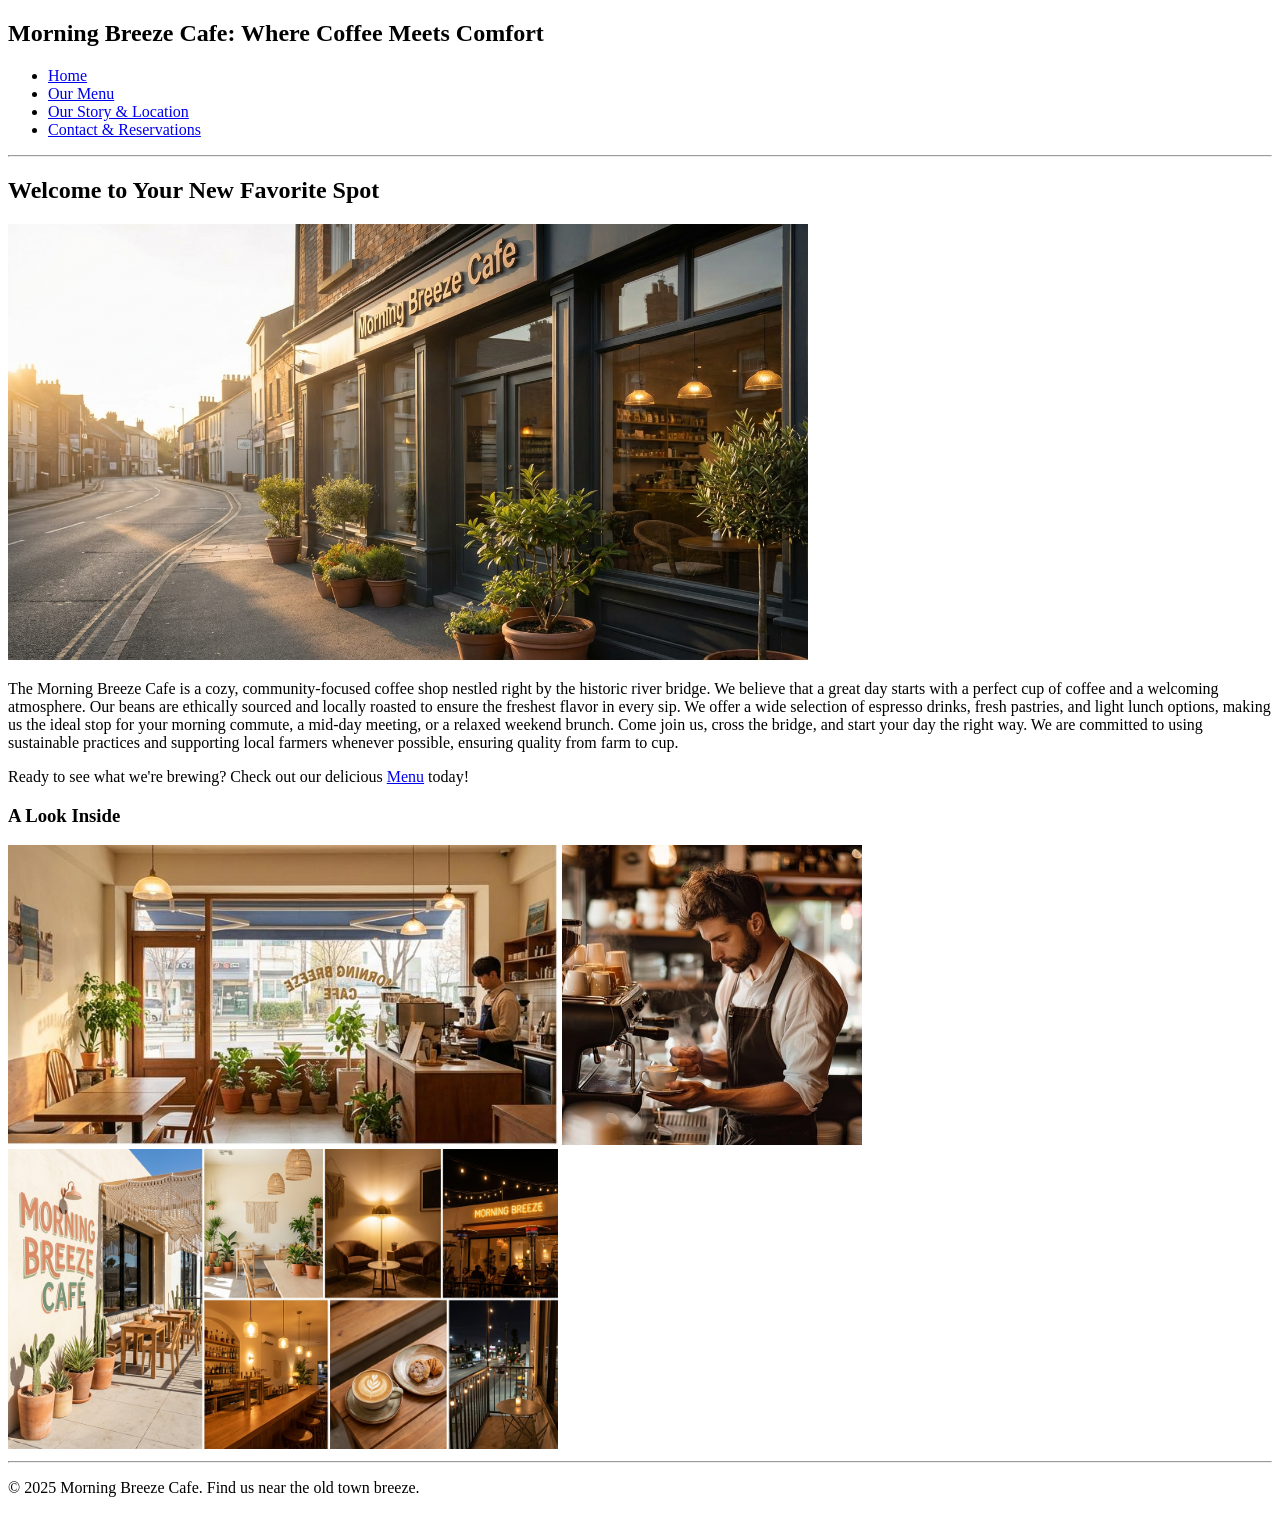
==== index.html @ 4a3900a1 "adding new html files" ====
<!DOCTYPE html>
<html lang="en">
<head>
    <meta charset="UTF-8">
    <title>Morning Breeze Cafe - Your Daily Brew</title>
</head>
<body>

    <nav>
        <h1>Morning Breeze Cafe: Where Coffee Meets Comfort</h1>
        <ul>
            <li><a href="index.html">Home</a></li>
            <li><a href="menu.html">Our Menu</a></li>
            <li><a href="about.html">Our Story & Location</a></li>
            <li><a href="contact.html">Contact & Reservations</a></li>
        </ul>
        <hr>
    </nav>

    <h2>Welcome to Your New Favorite Spot</h2>
    <img src="our cafe.jpg" alt="our cafe" width="800">

    <p>
        The Morning Breeze Cafe is a cozy, community-focused coffee shop nestled right by the historic river bridge. We believe that a great day starts with a perfect cup of coffee and a welcoming atmosphere. Our beans are ethically sourced and locally roasted to ensure the freshest flavor in every sip. We offer a wide selection of espresso drinks, fresh pastries, and light lunch options, making us the ideal stop for your morning commute, a mid-day meeting, or a relaxed weekend brunch. Come join us, cross the bridge, and start your day the right way. We are committed to using sustainable practices and supporting local farmers whenever possible, ensuring quality from farm to cup.
    </p>

    <p>
        Ready to see what we're brewing? Check out our delicious <a href="menu.html">Menu</a> today!
    </p>

    <h3>A Look Inside</h3>
    <img src="inside (2).jpg" alt="Interior view of Morning Breeze Cafe" width="550">
    <img src="barista making coffe.jpg" alt="A barista making coffee at the espresso machine" width="300">
    <img src="cafet area.jpg" alt="Interior view of the cafe with cozy chairs and tables" width="550">
    
    <hr>
    
    <footer>
        <p>&copy; 2025 Morning Breeze Cafe. Find us near the old town breeze.</p>
    </footer>

</body>
</html>
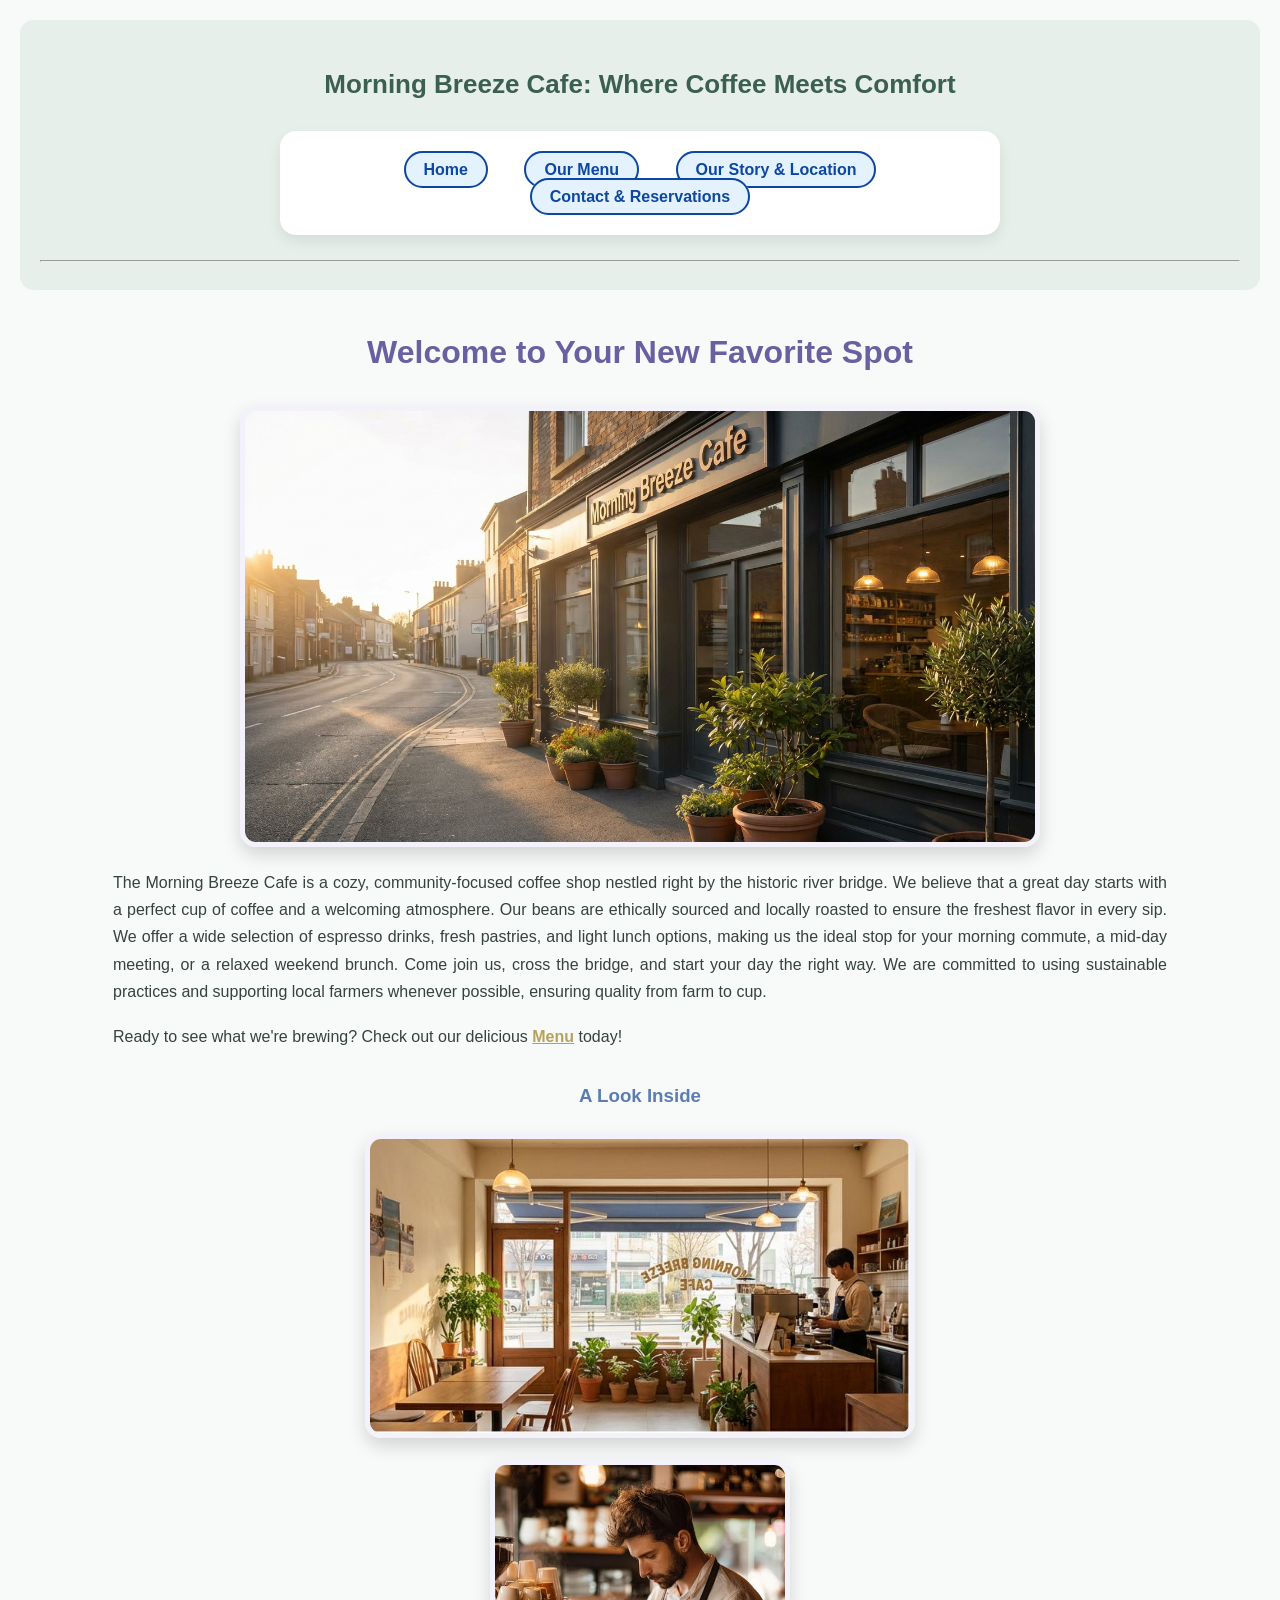
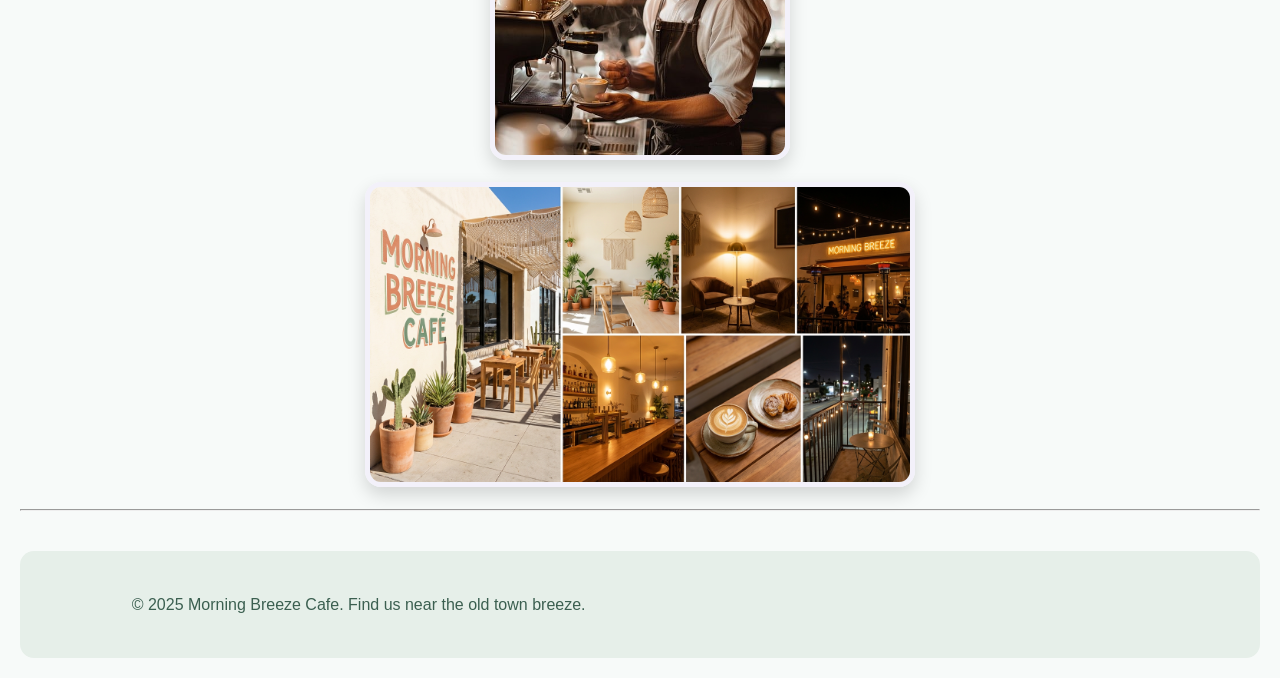
==== commit bb1631da: "adding css files" ====
--- a/index.html
+++ b/index.html
@@ -3,6 +3,8 @@
 <head>
     <meta charset="UTF-8">
     <title>Morning Breeze Cafe - Your Daily Brew</title>
+    <link rel="stylesheet" href="style.css">
+
 </head>
 <body>
 
--- a/style.css
+++ b/style.css
@@ -0,0 +1,200 @@
+*{
+    box-sizing: border-box;
+}
+
+body {
+    font-family: Arial, Verdana, sans-serif;
+    margin: 0;
+    padding: 20px;
+    background-color: #f7faf9;
+    color: #37423d;
+    line-height: 1.7;
+}
+
+nav {
+    background-color: #e6efe9;
+    padding: 20px;
+    text-align: center;
+    border-radius: 14px;
+}
+
+nav h1 {
+    color: #3b5f50;
+    font-size: 26px;
+    margin-bottom: 12px;
+}
+
+nav ul {
+   nav ul {
+    list-style: none;
+    padding: 12px 35px;
+    margin: 0 auto;              
+    display: inline-block;      
+    background-color:blue;  
+    border-radius: 30px;
+}
+
+}
+
+nav ul li {
+    display: inline-block;
+    margin: 0 16px;
+}
+
+nav ul li a {
+    text-decoration: none;
+    color: #0d47a1;                
+    font-weight: bold;
+    padding: 8px 18px;
+    border-radius: 25px;
+    background-color: #e3f2fd;      
+    border: 2px solid #0d47a1;      
+}
+
+
+nav ul li a:hover {
+    background-color: #0d47a1;
+    color: #ffffff;
+}
+
+
+
+nav ul li a.active {
+    background-color: #3b5f50;
+    color: #ffffff;
+}
+
+h2 {
+    text-align: center;
+    color: #6a5fa1;
+    margin-top: 35px;
+    font-size: 32px;
+}
+
+h3 {
+    color: #5b7db1;
+    margin-top: 30px;
+    text-align: center;
+}
+
+p {
+    width: 85%;
+    margin: 18px auto;
+    font-size: 16px;
+    text-align: justify;
+}
+
+
+img {
+    max-width: 100%;
+    height: auto;
+    display: block;
+    margin: 22px auto;
+    border-radius: 16px;
+    border: 5px solid #f3f1fa;
+    box-shadow: 0 8px 18px rgba(0,0,0,0.15);
+}
+
+
+ul, ol {
+    width: 60%;
+    margin: 25px auto;
+    background-color: #ffffff;
+    padding: 25px 45px;
+    border-radius: 16px;
+    box-shadow: 0 6px 14px rgba(0,0,0,0.08);
+}
+
+ul li, ol li {
+    margin: 10px 0;
+    font-size: 16px;
+}
+
+
+a {
+    color: #b8a15a;
+    font-weight: bold;
+}
+
+a:hover {
+    color: #3b5f50;
+}
+
+a[target="_blank"] {
+    color: #8fa9d6;
+}
+
+input[type="submit"],
+input[type="reset"] {
+    background-color: #b8a15a;
+    color: #ffffff;
+    border: none;
+    padding: 12px 28px;
+    margin-top: 14px;
+    cursor: pointer;
+    border-radius: 30px;
+    font-weight: bold;
+}
+
+input[type="submit"]:hover,
+input[type="reset"]:hover {
+    background-color: #a38c44;
+}
+
+form {
+    background-color: #ffffff;
+    padding: 32px;
+    width: 70%;
+    margin: 35px auto;
+    border-radius: 20px;
+    box-shadow: 0 6px 18px rgba(0,0,0,0.12);
+}
+
+label {
+    font-weight: bold;
+}
+
+input[type="text"],
+input[type="email"],
+textarea {
+    width: 100%;
+    padding: 12px;
+    margin-top: 6px;
+    border: 1px solid #d9d3ef;
+    border-radius: 10px;
+}
+
+input:focus,
+textarea:focus {
+    border-color: #6a5fa1;
+    outline: none;
+}
+
+table {
+    width: 60%;
+    margin: 35px auto;
+    border-collapse: collapse;
+    background-color: #ffffff;
+    border-radius: 16px;
+    overflow: hidden;
+    box-shadow: 0 6px 14px rgba(0,0,0,0.1);
+}
+
+th, td {
+    padding: 16px;
+    text-align: center;
+}
+
+th {
+    background-color: #e6efe9;
+    color: #3b5f50;
+}
+
+footer {
+    background-color: #e6efe9;
+    color: #3b5f50;
+    text-align: center;
+    padding: 22px;
+    margin-top: 40px;
+    border-radius: 14px;
+}
